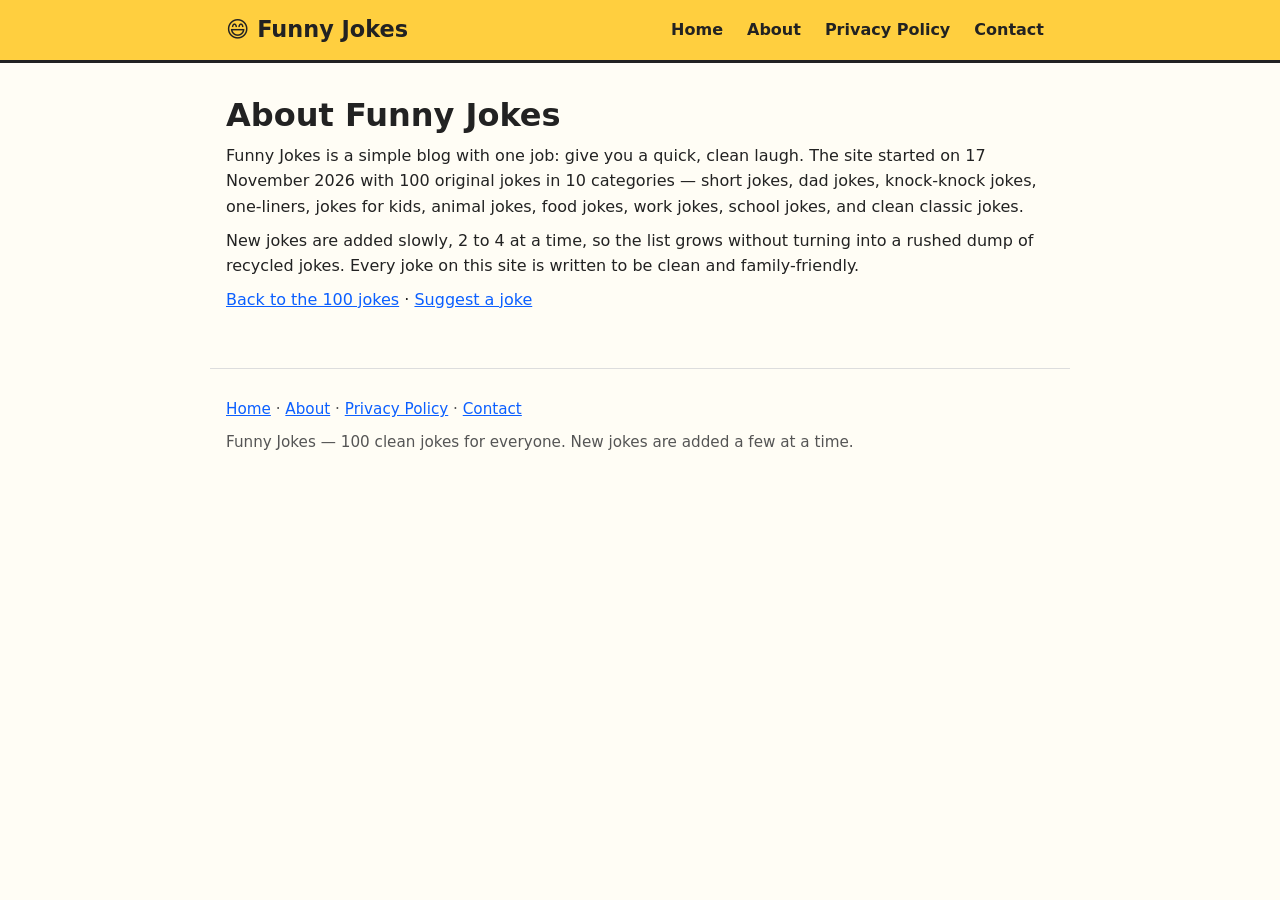
==== about.html @ 1759e58b "Funny Jokes blog v1: 100 jokes, HTML/CSS/JS, sitemap, robots, llms.txt" ====
<!DOCTYPE html>
<html lang="en">
<head>
<meta charset="UTF-8">
<meta name="viewport" content="width=device-width, initial-scale=1.0">
<title>About | Funny Jokes</title>
<meta name="description" content="About Funny Jokes — a simple, clean joke blog with 100 original jokes in 10 categories, growing a few jokes at a time.">
<link rel="canonical" href="https://funny-jokes-blog.vercel.app/about.html">
<link rel="stylesheet" href="style.css">
</head>
<body>
<header><nav class="nav" aria-label="Main navigation"><a class="logo" href="index.html">😄 Funny Jokes</a><ul><li><a href="index.html">Home</a></li><li><a href="about.html">About</a></li><li><a href="privacy-policy.html">Privacy Policy</a></li><li><a href="contact.html">Contact</a></li></ul></nav></header>
<main>
<h1>About Funny Jokes</h1>
<p>Funny Jokes is a simple blog with one job: give you a quick, clean laugh. The site started on 17 November 2026 with 100 original jokes in 10 categories — short jokes, dad jokes, knock-knock jokes, one-liners, jokes for kids, animal jokes, food jokes, work jokes, school jokes, and clean classic jokes.</p>
<p>New jokes are added slowly, 2 to 4 at a time, so the list grows without turning into a rushed dump of recycled jokes. Every joke on this site is written to be clean and family-friendly.</p>
<p><a href="index.html">Back to the 100 jokes</a> · <a href="contact.html">Suggest a joke</a></p>
</main>
<footer><p><a href="index.html">Home</a> · <a href="about.html">About</a> · <a href="privacy-policy.html">Privacy Policy</a> · <a href="contact.html">Contact</a></p><p>Funny Jokes — 100 clean jokes for everyone. New jokes are added a few at a time.</p></footer>
</body>
</html>
---- style.css ----
/* Funny Jokes — clean, fast, mobile-friendly. No external fonts or libraries. */
* { box-sizing: border-box; }
body { margin: 0; font-family: system-ui, -apple-system, "Segoe UI", Roboto, Arial, sans-serif; line-height: 1.6; color: #222; background: #fffdf5; }
header { background: #ffcf3f; border-bottom: 3px solid #222; }
.nav { max-width: 860px; margin: 0 auto; padding: 12px 16px; display: flex; flex-wrap: wrap; align-items: center; gap: 12px; justify-content: space-between; }
.logo { font-size: 1.4rem; font-weight: 800; color: #222; text-decoration: none; }
.nav ul { list-style: none; margin: 0; padding: 0; display: flex; flex-wrap: wrap; gap: 4px; }
.nav ul a { color: #222; text-decoration: none; font-weight: 600; padding: 6px 10px; border-radius: 6px; }
.nav ul a:hover { background: #ffe98a; text-decoration: underline; }
main { max-width: 860px; margin: 0 auto; padding: 16px 16px 48px; }
h1 { font-size: 2rem; line-height: 1.25; margin: 16px 0 8px; }
h2 { font-size: 1.45rem; margin: 32px 0 8px; border-bottom: 2px solid #ffcf3f; padding-bottom: 4px; }
h3 { font-size: 1.1rem; margin: 20px 0 4px; }
p { margin: 8px 0; }
a { color: #0b5fff; }
.quick-answer { background: #fff3bf; border: 2px solid #ffcf3f; border-radius: 10px; padding: 12px 16px; }
.toc { background: #fff; border: 1px solid #ddd; border-radius: 10px; padding: 12px 16px; }
.toc ul, .toc ol { margin: 8px 0; }
.toc a { text-decoration: none; }
.toc a:hover { text-decoration: underline; }
.toolbar { display: flex; flex-wrap: wrap; gap: 10px; align-items: center; margin: 20px 0 8px; }
.toolbar input[type="search"] { flex: 1 1 220px; padding: 10px 12px; font-size: 1rem; border: 2px solid #222; border-radius: 8px; }
button { cursor: pointer; font-size: 1rem; }
.random-btn { background: #222; color: #fff; border: 2px solid #222; border-radius: 8px; padding: 10px 16px; font-weight: 700; }
.random-btn:hover { background: #444; }
.search-count { font-weight: 600; }
ol.jokes { padding-left: 28px; }
ol.jokes li.joke { margin: 12px 0; padding: 10px 12px; background: #fff; border: 1px solid #eee; border-radius: 8px; }
ol.jokes li.joke.highlight { outline: 3px solid #ffcf3f; background: #fff8d6; }
.joke-text { display: block; }
.copy-btn { margin-top: 6px; font-size: 0.85rem; padding: 4px 10px; border: 1px solid #888; border-radius: 6px; background: #f5f5f5; }
.copy-btn:hover { background: #e8e8e8; }
.faq-item { margin: 16px 0; }
form label { display: block; font-weight: 600; margin: 12px 0 4px; }
form input, form textarea { width: 100%; max-width: 520px; padding: 10px; font-size: 1rem; border: 2px solid #888; border-radius: 8px; font-family: inherit; }
form button { margin-top: 14px; background: #222; color: #fff; border: 2px solid #222; border-radius: 8px; padding: 10px 18px; font-weight: 700; }
.note { background: #eef4ff; border-left: 4px solid #0b5fff; padding: 10px 14px; }
footer { max-width: 860px; margin: 0 auto; padding: 20px 16px 32px; border-top: 1px solid #ddd; color: #555; font-size: 0.95rem; }
@media (max-width: 600px) { h1 { font-size: 1.6rem; } h2 { font-size: 1.25rem; } .nav { flex-direction: column; align-items: flex-start; } }
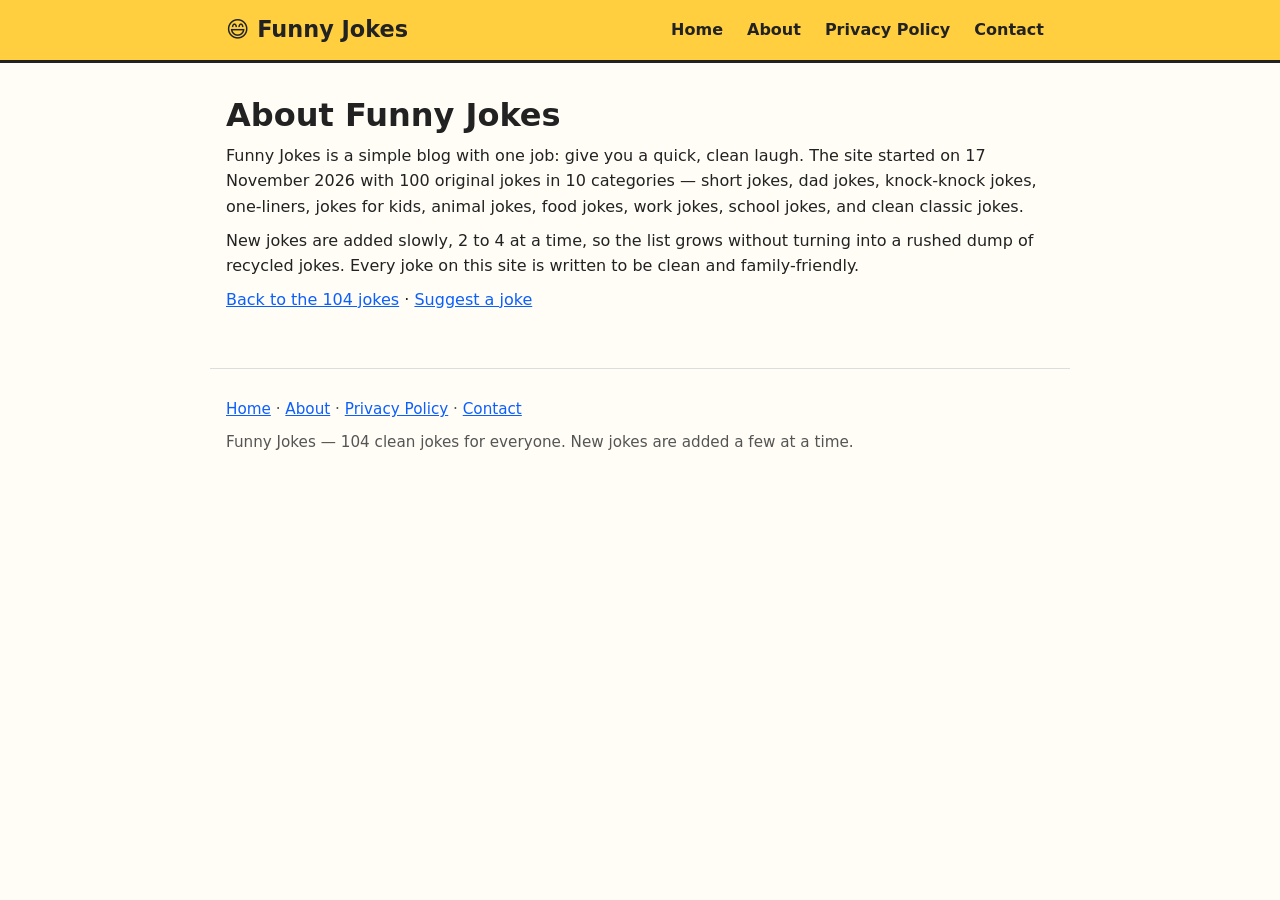
==== commit 780648e8: "Jokes 101-104 + Google Search Console verification tag on home page" ====
--- a/about.html
+++ b/about.html
@@ -4,7 +4,7 @@
 <meta charset="UTF-8">
 <meta name="viewport" content="width=device-width, initial-scale=1.0">
 <title>About | Funny Jokes</title>
-<meta name="description" content="About Funny Jokes — a simple, clean joke blog with 100 original jokes in 10 categories, growing a few jokes at a time.">
+<meta name="description" content="About Funny Jokes — a simple, clean joke blog with 104 original jokes in 10 categories, growing a few jokes at a time.">
 <link rel="canonical" href="https://funny-jokes-blog.vercel.app/about.html">
 <link rel="stylesheet" href="style.css">
 </head>
@@ -14,8 +14,8 @@
 <h1>About Funny Jokes</h1>
 <p>Funny Jokes is a simple blog with one job: give you a quick, clean laugh. The site started on 17 November 2026 with 100 original jokes in 10 categories — short jokes, dad jokes, knock-knock jokes, one-liners, jokes for kids, animal jokes, food jokes, work jokes, school jokes, and clean classic jokes.</p>
 <p>New jokes are added slowly, 2 to 4 at a time, so the list grows without turning into a rushed dump of recycled jokes. Every joke on this site is written to be clean and family-friendly.</p>
-<p><a href="index.html">Back to the 100 jokes</a> · <a href="contact.html">Suggest a joke</a></p>
+<p><a href="index.html">Back to the 104 jokes</a> · <a href="contact.html">Suggest a joke</a></p>
 </main>
-<footer><p><a href="index.html">Home</a> · <a href="about.html">About</a> · <a href="privacy-policy.html">Privacy Policy</a> · <a href="contact.html">Contact</a></p><p>Funny Jokes — 100 clean jokes for everyone. New jokes are added a few at a time.</p></footer>
+<footer><p><a href="index.html">Home</a> · <a href="about.html">About</a> · <a href="privacy-policy.html">Privacy Policy</a> · <a href="contact.html">Contact</a></p><p>Funny Jokes — 104 clean jokes for everyone. New jokes are added a few at a time.</p></footer>
 </body>
 </html>
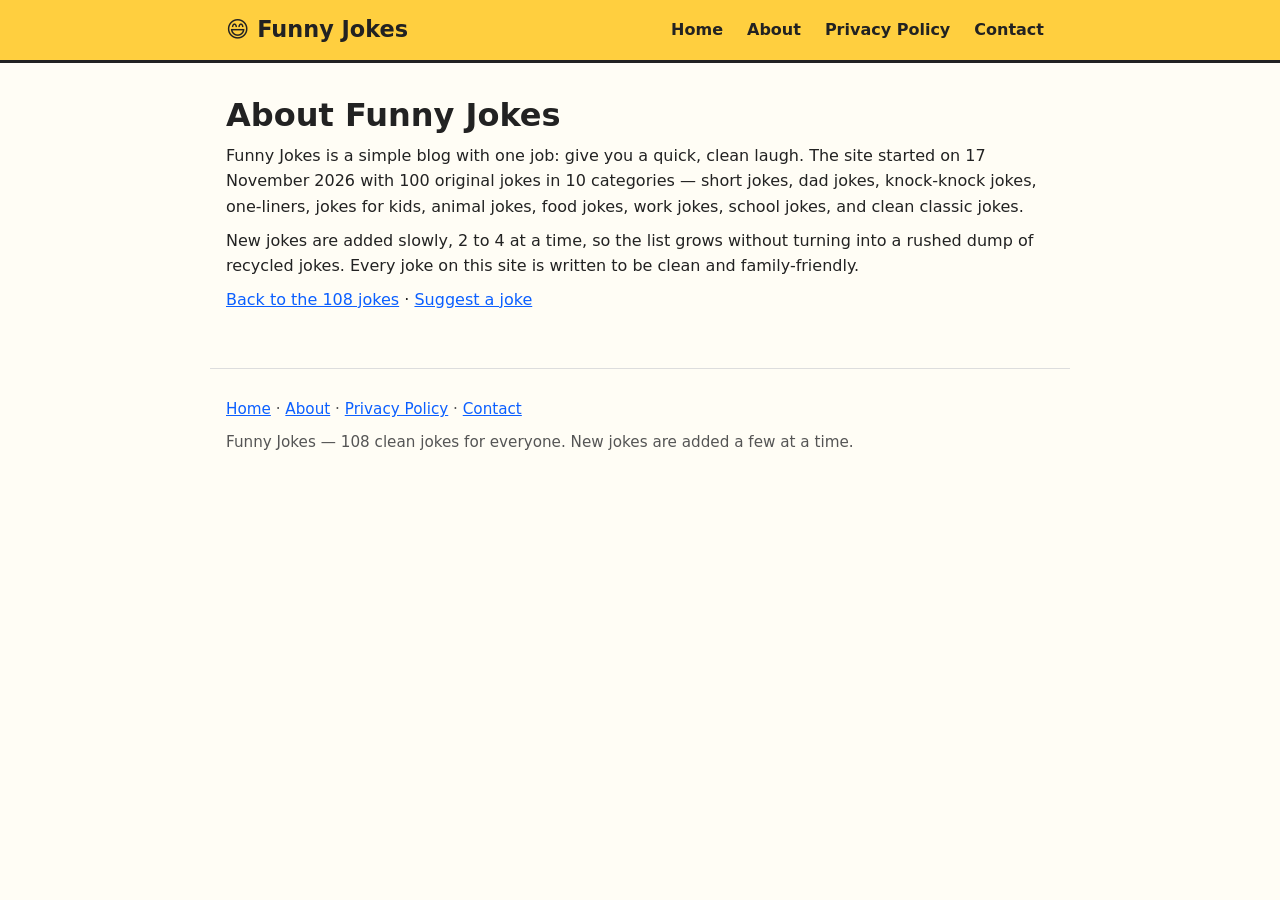
==== commit 0e703c5f: "Jokes 105-108: 4 new clean classic jokes (total 104 to 108)" ====
--- a/about.html
+++ b/about.html
@@ -4,8 +4,8 @@
 <meta charset="UTF-8">
 <meta name="viewport" content="width=device-width, initial-scale=1.0">
 <title>About | Funny Jokes</title>
-<meta name="description" content="About Funny Jokes — a simple, clean joke blog with 104 original jokes in 10 categories, growing a few jokes at a time.">
-<link rel="canonical" href="https://funny-jokes-blog.vercel.app/about.html">
+<meta name="description" content="About Funny Jokes — a simple, clean joke blog with 108 original jokes in 10 categories, growing a few jokes at a time.">
+<link rel="canonical" href="https://funnyjokeshub.vercel.app/about.html">
 <link rel="stylesheet" href="style.css">
 </head>
 <body>
@@ -14,8 +14,8 @@
 <h1>About Funny Jokes</h1>
 <p>Funny Jokes is a simple blog with one job: give you a quick, clean laugh. The site started on 17 November 2026 with 100 original jokes in 10 categories — short jokes, dad jokes, knock-knock jokes, one-liners, jokes for kids, animal jokes, food jokes, work jokes, school jokes, and clean classic jokes.</p>
 <p>New jokes are added slowly, 2 to 4 at a time, so the list grows without turning into a rushed dump of recycled jokes. Every joke on this site is written to be clean and family-friendly.</p>
-<p><a href="index.html">Back to the 104 jokes</a> · <a href="contact.html">Suggest a joke</a></p>
+<p><a href="index.html">Back to the 108 jokes</a> · <a href="contact.html">Suggest a joke</a></p>
 </main>
-<footer><p><a href="index.html">Home</a> · <a href="about.html">About</a> · <a href="privacy-policy.html">Privacy Policy</a> · <a href="contact.html">Contact</a></p><p>Funny Jokes — 104 clean jokes for everyone. New jokes are added a few at a time.</p></footer>
+<footer><p><a href="index.html">Home</a> · <a href="about.html">About</a> · <a href="privacy-policy.html">Privacy Policy</a> · <a href="contact.html">Contact</a></p><p>Funny Jokes — 108 clean jokes for everyone. New jokes are added a few at a time.</p></footer>
 </body>
 </html>
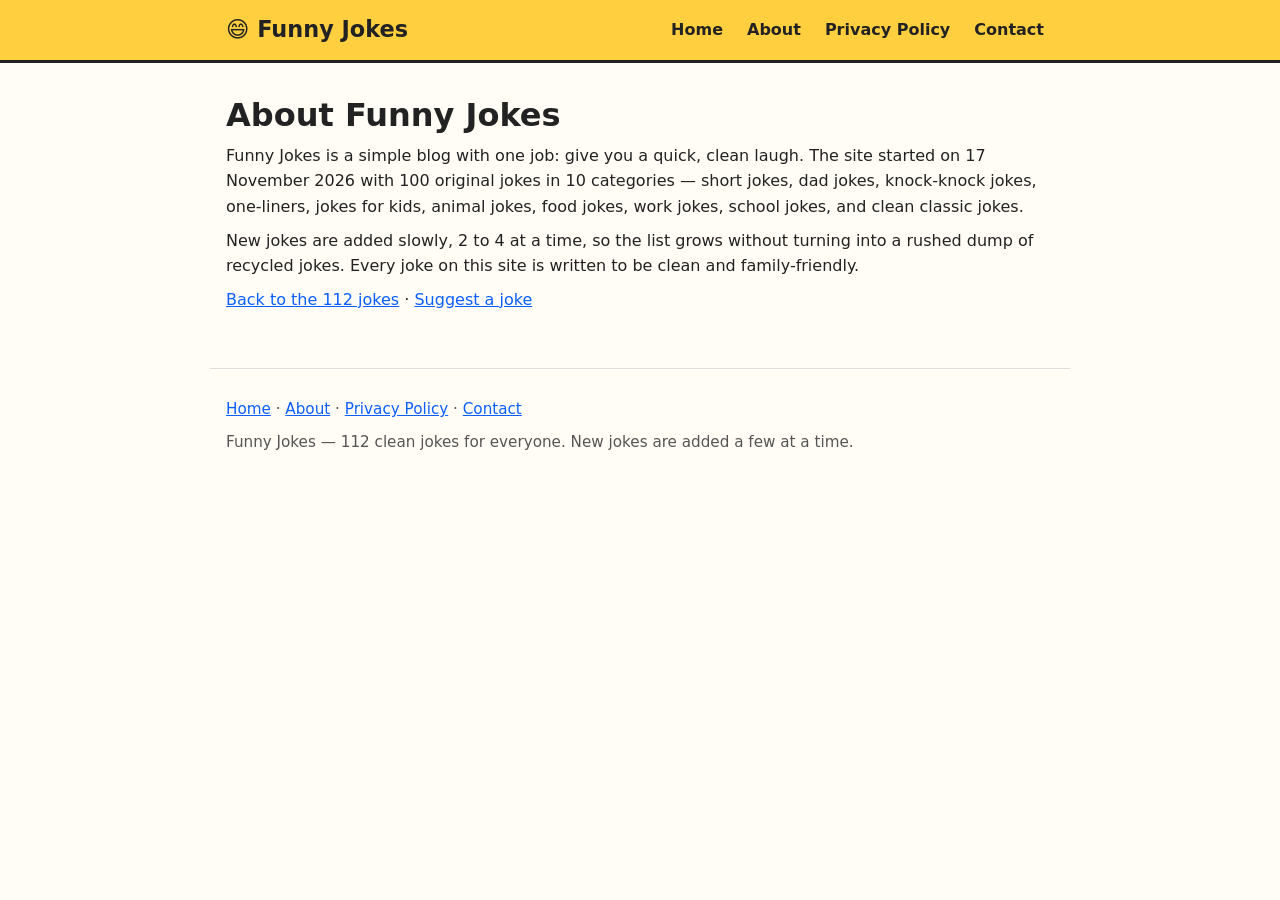
==== commit 317e183f: "Add jokes 109-112 (lighthouse, snowman, pillow, violin) - total now 112" ====
--- a/about.html
+++ b/about.html
@@ -4,7 +4,7 @@
 <meta charset="UTF-8">
 <meta name="viewport" content="width=device-width, initial-scale=1.0">
 <title>About | Funny Jokes</title>
-<meta name="description" content="About Funny Jokes — a simple, clean joke blog with 108 original jokes in 10 categories, growing a few jokes at a time.">
+<meta name="description" content="About Funny Jokes — a simple, clean joke blog with 112 original jokes in 10 categories, growing a few jokes at a time.">
 <link rel="canonical" href="https://funnyjokeshub.vercel.app/about.html">
 <link rel="stylesheet" href="style.css">
 </head>
@@ -14,8 +14,8 @@
 <h1>About Funny Jokes</h1>
 <p>Funny Jokes is a simple blog with one job: give you a quick, clean laugh. The site started on 17 November 2026 with 100 original jokes in 10 categories — short jokes, dad jokes, knock-knock jokes, one-liners, jokes for kids, animal jokes, food jokes, work jokes, school jokes, and clean classic jokes.</p>
 <p>New jokes are added slowly, 2 to 4 at a time, so the list grows without turning into a rushed dump of recycled jokes. Every joke on this site is written to be clean and family-friendly.</p>
-<p><a href="index.html">Back to the 108 jokes</a> · <a href="contact.html">Suggest a joke</a></p>
+<p><a href="index.html">Back to the 112 jokes</a> · <a href="contact.html">Suggest a joke</a></p>
 </main>
-<footer><p><a href="index.html">Home</a> · <a href="about.html">About</a> · <a href="privacy-policy.html">Privacy Policy</a> · <a href="contact.html">Contact</a></p><p>Funny Jokes — 108 clean jokes for everyone. New jokes are added a few at a time.</p></footer>
+<footer><p><a href="index.html">Home</a> · <a href="about.html">About</a> · <a href="privacy-policy.html">Privacy Policy</a> · <a href="contact.html">Contact</a></p><p>Funny Jokes — 112 clean jokes for everyone. New jokes are added a few at a time.</p></footer>
 </body>
 </html>
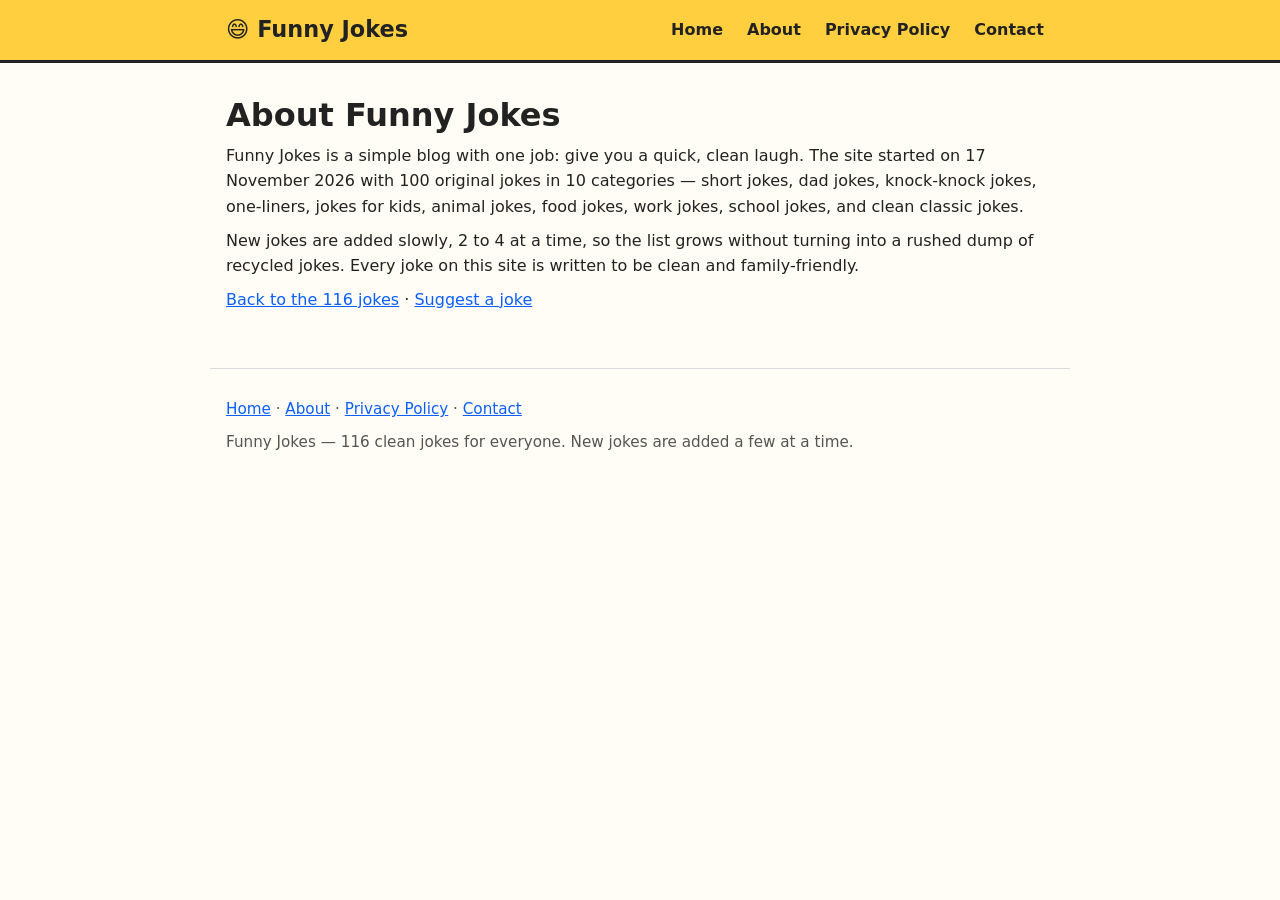
==== commit f626edde: "Jokes 113-116: piano, bicycle, guitar, toaster (4 new, total 116)" ====
--- a/about.html
+++ b/about.html
@@ -4,7 +4,7 @@
 <meta charset="UTF-8">
 <meta name="viewport" content="width=device-width, initial-scale=1.0">
 <title>About | Funny Jokes</title>
-<meta name="description" content="About Funny Jokes — a simple, clean joke blog with 112 original jokes in 10 categories, growing a few jokes at a time.">
+<meta name="description" content="About Funny Jokes — a simple, clean joke blog with 116 original jokes in 10 categories, growing a few jokes at a time.">
 <link rel="canonical" href="https://funnyjokeshub.vercel.app/about.html">
 <link rel="stylesheet" href="style.css">
 </head>
@@ -14,8 +14,8 @@
 <h1>About Funny Jokes</h1>
 <p>Funny Jokes is a simple blog with one job: give you a quick, clean laugh. The site started on 17 November 2026 with 100 original jokes in 10 categories — short jokes, dad jokes, knock-knock jokes, one-liners, jokes for kids, animal jokes, food jokes, work jokes, school jokes, and clean classic jokes.</p>
 <p>New jokes are added slowly, 2 to 4 at a time, so the list grows without turning into a rushed dump of recycled jokes. Every joke on this site is written to be clean and family-friendly.</p>
-<p><a href="index.html">Back to the 112 jokes</a> · <a href="contact.html">Suggest a joke</a></p>
+<p><a href="index.html">Back to the 116 jokes</a> · <a href="contact.html">Suggest a joke</a></p>
 </main>
-<footer><p><a href="index.html">Home</a> · <a href="about.html">About</a> · <a href="privacy-policy.html">Privacy Policy</a> · <a href="contact.html">Contact</a></p><p>Funny Jokes — 112 clean jokes for everyone. New jokes are added a few at a time.</p></footer>
+<footer><p><a href="index.html">Home</a> · <a href="about.html">About</a> · <a href="privacy-policy.html">Privacy Policy</a> · <a href="contact.html">Contact</a></p><p>Funny Jokes — 116 clean jokes for everyone. New jokes are added a few at a time.</p></footer>
 </body>
 </html>
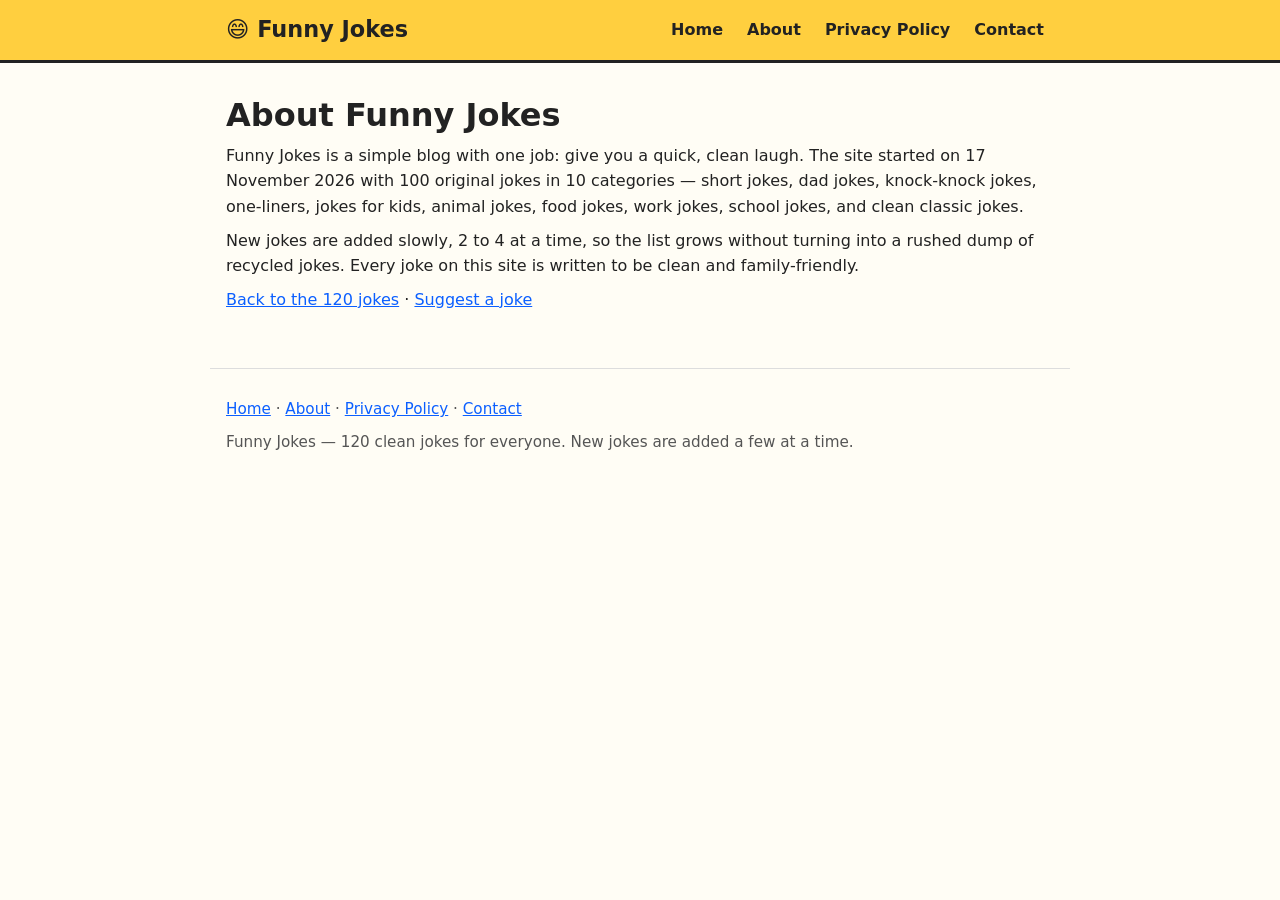
==== commit dd89d5d9: "Add jokes 117-120 (drum, camera, ice cream, trumpet); counts 116 to 120" ====
--- a/about.html
+++ b/about.html
@@ -4,7 +4,7 @@
 <meta charset="UTF-8">
 <meta name="viewport" content="width=device-width, initial-scale=1.0">
 <title>About | Funny Jokes</title>
-<meta name="description" content="About Funny Jokes — a simple, clean joke blog with 116 original jokes in 10 categories, growing a few jokes at a time.">
+<meta name="description" content="About Funny Jokes — a simple, clean joke blog with 120 original jokes in 10 categories, growing a few jokes at a time.">
 <link rel="canonical" href="https://funnyjokeshub.vercel.app/about.html">
 <link rel="stylesheet" href="style.css">
 </head>
@@ -14,8 +14,8 @@
 <h1>About Funny Jokes</h1>
 <p>Funny Jokes is a simple blog with one job: give you a quick, clean laugh. The site started on 17 November 2026 with 100 original jokes in 10 categories — short jokes, dad jokes, knock-knock jokes, one-liners, jokes for kids, animal jokes, food jokes, work jokes, school jokes, and clean classic jokes.</p>
 <p>New jokes are added slowly, 2 to 4 at a time, so the list grows without turning into a rushed dump of recycled jokes. Every joke on this site is written to be clean and family-friendly.</p>
-<p><a href="index.html">Back to the 116 jokes</a> · <a href="contact.html">Suggest a joke</a></p>
+<p><a href="index.html">Back to the 120 jokes</a> · <a href="contact.html">Suggest a joke</a></p>
 </main>
-<footer><p><a href="index.html">Home</a> · <a href="about.html">About</a> · <a href="privacy-policy.html">Privacy Policy</a> · <a href="contact.html">Contact</a></p><p>Funny Jokes — 116 clean jokes for everyone. New jokes are added a few at a time.</p></footer>
+<footer><p><a href="index.html">Home</a> · <a href="about.html">About</a> · <a href="privacy-policy.html">Privacy Policy</a> · <a href="contact.html">Contact</a></p><p>Funny Jokes — 120 clean jokes for everyone. New jokes are added a few at a time.</p></footer>
 </body>
 </html>
